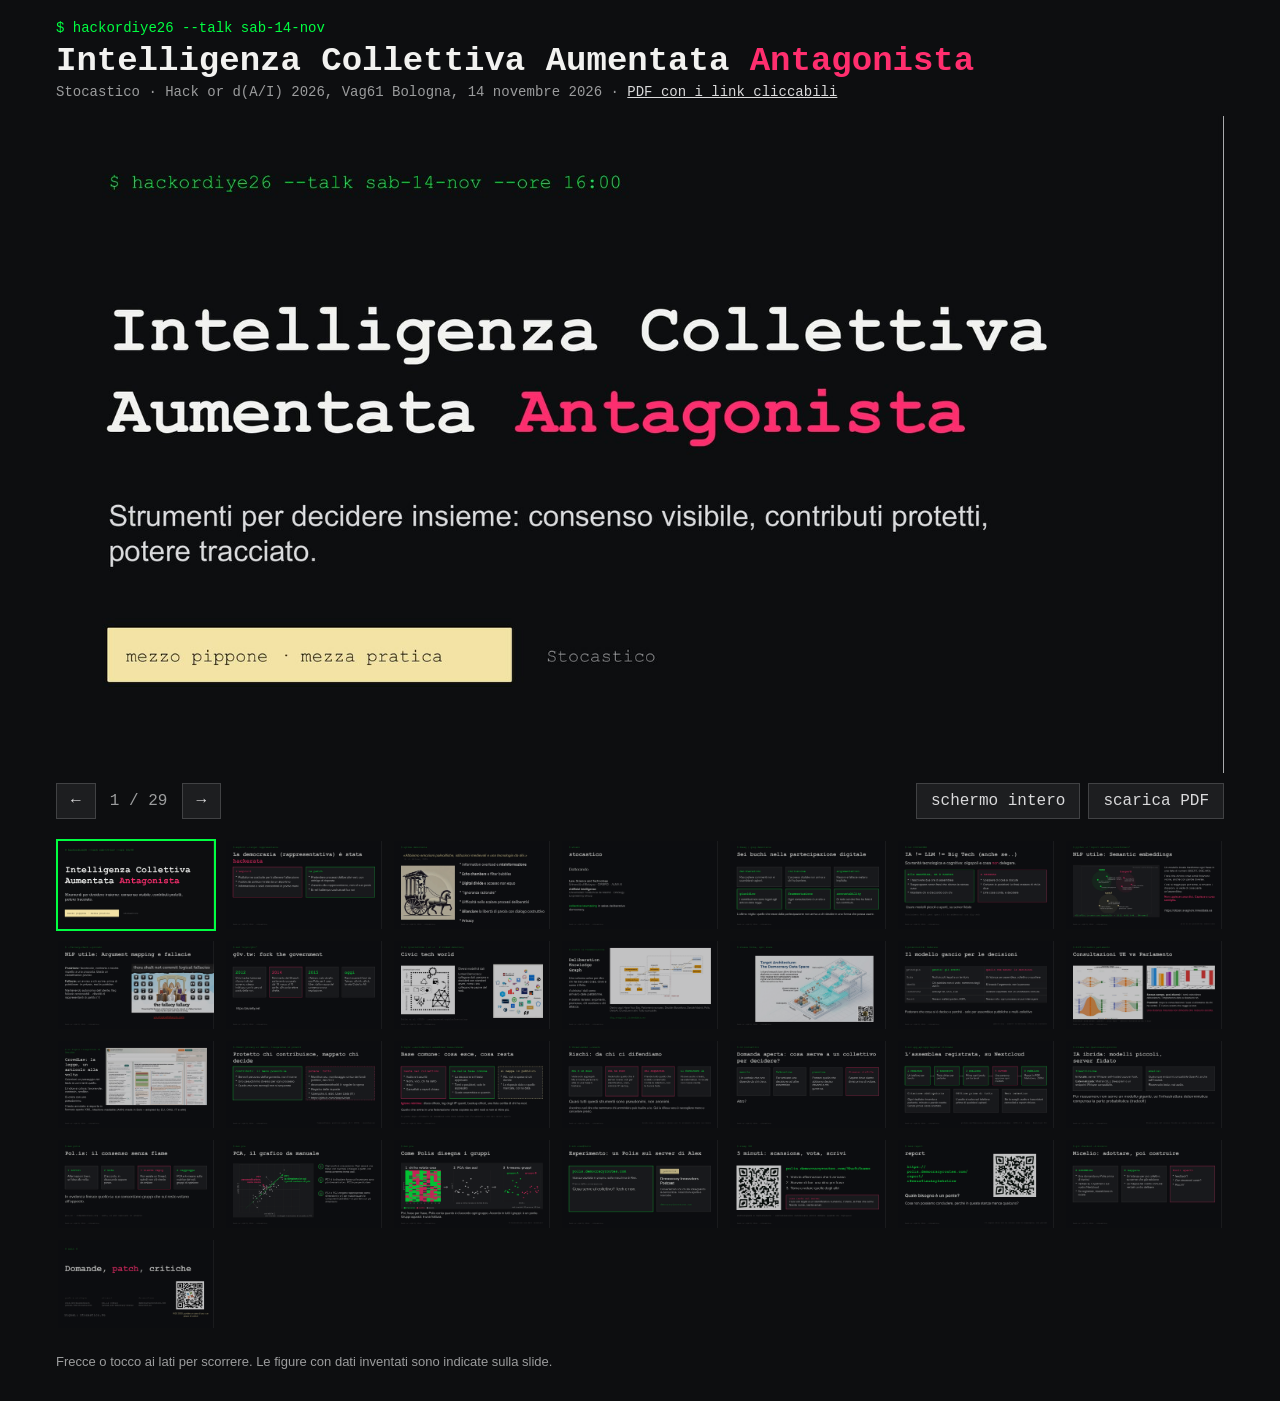
==== hod/index.html @ b24a34f9 "Add slides of the Hack or d(A/I) 2026 talk at /hod Co-Authored-By: Claude Opus 5.5 <noreply@anthropi" ====
<!doctype html>
<html lang="it">
<head>
<meta charset="utf-8">
<meta name="viewport" content="width=device-width, initial-scale=1">
<title>Intelligenza Collettiva Aumentata Antagonista</title>
<meta name="description" content="Slide del talk a Hack or d(A/I) 2026, Vag61 Bologna, 14 novembre 2026.">
<style>
:root{--bg:#0d0e10;--panel:#1d1e20;--fg:#dadadb;--mut:#9b9c9d;--g:#00ff41;--p:#ff2e6e}
*{box-sizing:border-box}
html,body{margin:0;background:var(--bg);color:var(--fg);font-family:Arial,Helvetica,sans-serif}
header{max-width:1200px;margin:0 auto;padding:20px 16px 8px}
header p{margin:0;font-family:"Courier New",monospace;color:var(--g);font-size:14px}
h1{font-family:"Courier New",monospace;font-size:clamp(20px,3.4vw,34px);margin:6px 0 4px;color:#f2f2f0}
h1 span{color:var(--p)}
.meta{color:var(--mut);font-size:14px;margin:0}
.meta a{color:var(--fg)}
main{max-width:1200px;margin:0 auto;padding:8px 16px 24px}
.stage{position:relative;background:var(--panel);aspect-ratio:16/9;width:100%;overflow:hidden}
.stage img{width:100%;height:100%;display:block;object-fit:contain}
.stage button{position:absolute;top:0;bottom:0;width:30%;background:transparent;border:0;cursor:pointer}
.stage .prev{left:0}.stage .next{right:0}
.bar{display:flex;align-items:center;gap:8px;margin-top:10px;font-family:"Courier New",monospace;flex-wrap:wrap}
.bar button,.bar a{background:var(--panel);color:var(--fg);border:1px solid #414244;padding:8px 14px;font:inherit;cursor:pointer;text-decoration:none}
.bar button:hover,.bar a:hover{border-color:var(--g);color:var(--g)}
#count{color:var(--mut);min-width:70px;text-align:center}
.bar .right{margin-left:auto;display:flex;gap:8px}
.thumbs{display:grid;grid-template-columns:repeat(auto-fill,minmax(150px,1fr));gap:8px;margin-top:20px}
.thumbs img{width:100%;display:block;cursor:pointer;border:2px solid transparent;opacity:.75}
.thumbs img.on{border-color:var(--g);opacity:1}
footer{max-width:1200px;margin:0 auto;padding:0 16px 32px;color:var(--mut);font-size:13px}
.stage:fullscreen{background:#000}
</style>
</head>
<body>
<header>
<p>$ hackordiye26 --talk sab-14-nov</p>
<h1>Intelligenza Collettiva Aumentata <span>Antagonista</span></h1>
<p class="meta">Stocastico · Hack or d(A/I) 2026, Vag61 Bologna, 14 novembre 2026 · <a href="intelligenza-collettiva-aumentata-antagonista.pdf">PDF con i link cliccabili</a></p>
</header>
<main>
<div class="stage" id="stage">
<img id="slide" src="slides/01.jpg" alt="">
<button class="prev" aria-label="Slide precedente"></button>
<button class="next" aria-label="Slide successiva"></button>
</div>
<div class="bar">
<button id="b-prev" aria-label="Slide precedente">&larr;</button>
<span id="count">1 / N</span>
<button id="b-next" aria-label="Slide successiva">&rarr;</button>
<div class="right">
<button id="b-full">schermo intero</button>
<a href="intelligenza-collettiva-aumentata-antagonista.pdf" download>scarica PDF</a>
</div>
</div>
<div class="thumbs" id="thumbs"></div>
</main>
<footer>Frecce o tocco ai lati per scorrere. Le figure con dati inventati sono indicate sulla slide.</footer>
<script>
const ALTS = ["Intelligenza Collettiva Aumentata Antagonista Strumenti per decidere insieme: consenso visibile, contributi protetti, potere tracciato. mezzo pippone · mezza pratica Stocastico", "La democrazia (rappresentativa) è stata hackerata l’exploit Piattaforme costruite per trattenere l’attenzione Pubblicità politica mirata da un algoritmo Informazione e soldi concentrati in poche mani la patch Pretendere processi deliberativi veri, con obbligo di risposta Accanto alla rappresentanza, non al suo posto E nel frattempo costruirceli tra noi", "Information overload e misinformazione Echo chambers e filter bubbles Digital divide e accesso non equo “Ignoranza razionale” Difficoltà nello scalare processi deliberativi Bilanciare la libertà di parola con dialogo costruttivo Privacy «Abbiamo emozioni paleolitiche, istituzioni medievali e una tecnologia da dèi.» E. O. Wilson, 2009", "stocastico Dottorando Law, Science and Technology Università di Bologna · CIRSFID – ALMA AI Artificial Intelligence Universidad Politécnica de Madrid · Ontology Engineering Group collective lawmaking in salsa deliberative democracy.", "Sei buchi nella partecipazione digitale deliberativo Raccogliere commenti non è scambiarsi ragioni. inclusione L’accesso digitale non arriva a chi ha barriere. argomentativo Ragioni e fallacie restano implicite. giuridico I contributi non sono legati agli articoli della legge. frammentazione Ogni consultazione è un silo a sé. accountability Di rado sai che fine ha fatto il tuo contributo. L’ultimo", "IA != LLM != Big Tech (anche se..) Sovranità tecnologica e cognitiva: oligopoli e cosa non delegare. alla macchina, se è nostra Trascrivere due ore di assemblea Raggruppare cento frasi che dicono la stessa cosa Mostrare chi è d’accordo con chi a nessuno Scegliere di cosa si discute Scrivere le posizioni: le frasi restano di chi le dice Dire cosa conta, e decidere Usare modelli piccoli e aperti, su", "NLP utile: Semantic embeddings Un modello locale trasforma ogni frase in una lista di numeri (SBERT, BGE-M3). Frasi che dicono cose simili finiscono vicine, anche con parole diverse. Così si raggruppa per tema, si trovano i doppioni, si vede di cosa parla un’assemblea. Non capisce cosa dici. Capisce a cosa somiglia. gira su un portatile, senza rete https://citizen.svagnoni.linkeddata.es", "NLP utile: Argument mapping e fallacie Posizione: favorevole, contraria o neutra rispetto a una proposta. Basta un classificatore piccolo. Fallacie: un avviso a chi scrive, prima di pubblicare. In privato, mai in pubblico Mantenendo autonomia dell’utente, flag fallacie contestabili – dibattiti di rappresentanti di partito (?) yourlogicalfallacyis.com", "g0v.tw: fork the government 2012 Civic hacker taiwanesi rifanno i siti del governo: stesso indirizzo, con lo zero al posto della «o». 2014 Movimento dei Girasoli: parlamento occupato dal 18 marzo al 10 aprile. g0v porta rete e dirette. 2015 vTaiwan, nato da g0v, usa Polis per il caso Uber: dalla mappa del consenso a una regolazione. oggi Rami e parenti fuori da Taiwan: g0v.hk, g0v.it, la rete Code", "Civic tech world Diversi modelli di dati Linked Democracy: collegare dati, persone e decisioni con standard aperti, come i link collegano le pagine del web. Poblet et al. (2019) · peoplepowered.org/platform-ratings", "Deliberation Knowledge Graph Uno schema unico per dire chi ha discusso cosa, dove e come è finita. A sinistra i dati come arrivano dalle piattaforme. A destra l’analisi: argomenti, premesse, chi sostiene e chi attacca. Dentro oggi: Have Your Say, Parlamento europeo, Decidim Barcellona, Decide Madrid, Polis, DelibAI, CrowdLaw e altri. Tutto scaricabile. dkg.svagnoni.linkeddata.es", "", "Il modello gancio per le decisioni Federare che cosa si è deciso e perché - solo per assemblee pubbliche e multi-collettivo gancio.org · «small is better», «focus on content»", "Consultazioni UE vs Parlamento Stesso campo, pesi diversi: i temi coincidono abbastanza, l’importanza data a ciascuno no. Pesticidi: dopo la consultazione l’aula si allontana da chi ha scritto. È l’unico scarto che regge ai test. Una distanza misurata non dimostra che nessuno ascolta. Sinistra: aula prima → pareri → aula dopo · Destra: distanza prima e dopo", "CrowdLaw: la legge, un articolo alla volta Selezioni un passaggio del testo e commenti quello. L’indice si colora: favorevole, contrario, conflitto. Si entra con uno pseudonimo. Il testo annotato si esporta in formato aperto XML , Machine readable (AKN) made in Bolo – adopted by EU, ONU, IT e altri)", "Protetto chi contribuisce, mappato chi decide contributi: il meno possibile Serve il percorso dell’argomento, non il nome Uno pseudonimo diverso per ogni processo Quello che non raccogli non si sequestra potere: tutto Monithon.eu: monitoraggio civico dei fondi pubblici, dal 2013 dovevannoinostrisoldi.it: seguire la spesa Registro delle risposte Openpolis.it, istat, Open Data (!!!) https://github.c", "Base comune: cosa esce, cosa resta resta nel collettivo Audio e trascritti Nomi, voci, chi ha detto cosa Cancellati a report chiuso va nella base comune La decisione e il testo approvato Temi e posizioni, solo in aggregato Quale assemblea e quando si mappa in pubblico Atti, voti e spese di chi decide Le risposte date e quelle mancate, con la data Igiene minima: disco cifrato, log degli IP spenti, ", "Rischi: da chi ci difendiamo chi è in sala Vede solo aggregati. Ma in trenta persone lo stile di una frase ti tradisce. chi ha root Vede tutto quello che il server riceve: voti per identificativo, orari, indirizzi IP nei log. chi sequestra Prende tutto quello che è stato conservato. Conta la retention, non la buona fede. il fornitore IA Riceve audio o testo, se esternalizzi. In locale non riceve n", "Domanda aperta: cosa serve a un collettivo per decidere? memoria Un verbale che non dipende da chi c’era. federazione Far arrivare una decisione ad altre assemblee. pressione Portare quello che abbiamo deciso davanti a chi governa. dissenso visibile Sapere dove siamo divisi prima di votare. Altro?", "L’assemblea registrata, su Nextcloud 1 registra Un telefono per tavolo 2 trascrive Testo diviso per parlante 3 analizza Prima ogni tavolo, poi tra tavoli 4 rivede Una persona approva ogni risultato 5 pubblica Report in PDF, Markdown, JSON Citazione obbligatoria Ogni risultato rimanda a parlante, minuto e parole esatte. Senza prova viene scartato. Offline prima di tutto L’audio si salva sul telefon", "IA ibrida: modelli piccoli, server fidato trascrizione In locale: server Whisper self-hosted oppure Vosk. Esternalizzata: Mistral (UE), Deepgram o un endpoint Whisper compatibile. analisi Qualunque endpoint compatibile OpenAI, anche self-hosted. Riceve solo testo, mai audio. Per riassumere non serve un modello gigante, se l’infrastruttura deterministica compensa la parte probabilistica (tradeoff) ", "Pol.is: il consenso senza flame 1 scrivi Affermazioni brevi, un’idea alla volta. 2 vota D’accordo, in disaccordo oppure passo. 3 niente reply Non esiste un thread, quindi non c’è niente da trollare. 4 raggruppa PCA e k-means sulla matrice dei voti: gruppi di opinione. In evidenza finisce quello su cui concordano gruppi che sul resto votano all’opposto. pol.is · compdemocracy.org · AGPL, si può osp", "PCA, il grafico da manuale 1 Ogni punto è una persona. Ogni asse è una frase: con due frasi il disegno è piatto, con trenta avremmo trenta assi. 2 PC1 è la direzione lungo cui le persone sono più diverse tra loro. PC2 è perpendicolare 3 PC1 e PC2 vengono rappresentate come dimensioni x e y per massimizzare le componenti (astratte) – si può fare con più dimensioni", "Come Polis disegna i gruppi Poi, frase per frase, Polis conta quanto è d’accordo ogni gruppo. Accordo in tutti i gruppi: è un ponte. Gruppi opposti: è una frattura. Illustrazione con dati inventati", "Esperimento: un Polis sul server di Alex polis.democracyroutes.com Istanza ospitata in proprio, sulla macchina di Alex. Il tema della conversazione: Cosa serve al collettivo? Tech e non. pubblicità Democracy Innovators Podcast Conversazioni con chi sta ridisegnando la democrazia. Trascrizioni aperte e ricercabili. democracyinnovators.com", "5 minuti: scansiona, vota, scrivi [QR] da inserire polis.democracyroutes.com/5hafu3uxmz Vota le affermazioni che ti arrivano Scrivine di tue: una idea per frase Torna a votare quelle degli altri cosa resta sul server I tuoi voti legati a un identificativo numerico, l’orario, le frasi che scrivi. Niente nome, niente email. Partecipare è facoltativo · conversazione cancellata entro domani quando mi ", "report Quale bisogno è un ponte? Cosa non possiamo concludere, perché in questa stanza manca qualcuno? Il report dice chi ha votato cosa in aggregato, non perché https://polis.democracyroutes.com/report/r8ewza4txuknykwkwtfnw", "Micelio: adottare, poi costruire X assemblea Una domanda su Polis prima di riunirsi Verbali su CryptPad o sul vostro Nextcloud Se registrate, trascrizione in locale X mappare Un’istanza per più collettivi, su server che già esistono La mappa del vostro comune: verbali contro delibere Punti aperti feedback? Che strumenti usate? Rischi?", "Domande, patch, critiche grafo e ontologia w3id.org/deliberation github.com/Stocastico96 attrezzi pol.is (orbis) github.com/Democracy-Routes da ascoltare democracyinnovators.com monithon.eu W3C DDS: portate un caso d’uso o un pezzo di codice Signal: Stocastico.96"];
const N = ALTS.length;
const pad = i => String(i).padStart(2, "0");
const img = document.getElementById("slide"), count = document.getElementById("count"), thumbs = document.getElementById("thumbs");
let cur = 1;
function show(i){
  cur = Math.min(N, Math.max(1, i));
  img.src = "slides/" + pad(cur) + ".jpg";
  img.alt = "Slide " + cur + ": " + ALTS[cur-1];
  count.textContent = cur + " / " + N;
  thumbs.querySelectorAll("img").forEach((t, k) => t.classList.toggle("on", k + 1 === cur));
  if (history.replaceState) history.replaceState(null, "", "#" + cur);
  if (cur < N) { const pre = new Image(); pre.src = "slides/" + pad(cur + 1) + ".jpg"; }
}
for (let i = 1; i <= N; i++){
  const t = document.createElement("img");
  t.src = "slides/" + pad(i) + ".jpg"; t.loading = "lazy"; t.alt = "Miniatura slide " + i;
  t.addEventListener("click", () => { show(i); window.scrollTo({top: 0, behavior: "smooth"}); });
  thumbs.appendChild(t);
}
document.querySelector(".stage .prev").onclick = document.getElementById("b-prev").onclick = () => show(cur - 1);
document.querySelector(".stage .next").onclick = document.getElementById("b-next").onclick = () => show(cur + 1);
document.getElementById("b-full").onclick = () => { const s = document.getElementById("stage"); if (s.requestFullscreen) s.requestFullscreen(); };
document.addEventListener("keydown", e => {
  if (["ArrowRight","PageDown"," "].includes(e.key)) { e.preventDefault(); show(cur + 1); }
  if (["ArrowLeft","PageUp"].includes(e.key)) { e.preventDefault(); show(cur - 1); }
  if (e.key === "Home") show(1);
  if (e.key === "End") show(N);
});
let x0 = null;
img.parentElement.addEventListener("touchstart", e => { x0 = e.touches[0].clientX; }, {passive: true});
img.parentElement.addEventListener("touchend", e => { if (x0 === null) return; const dx = e.changedTouches[0].clientX - x0; if (Math.abs(dx) > 40) show(cur + (dx < 0 ? 1 : -1)); x0 = null; });
show(parseInt(location.hash.slice(1)) || 1);
</script>
</body>
</html>
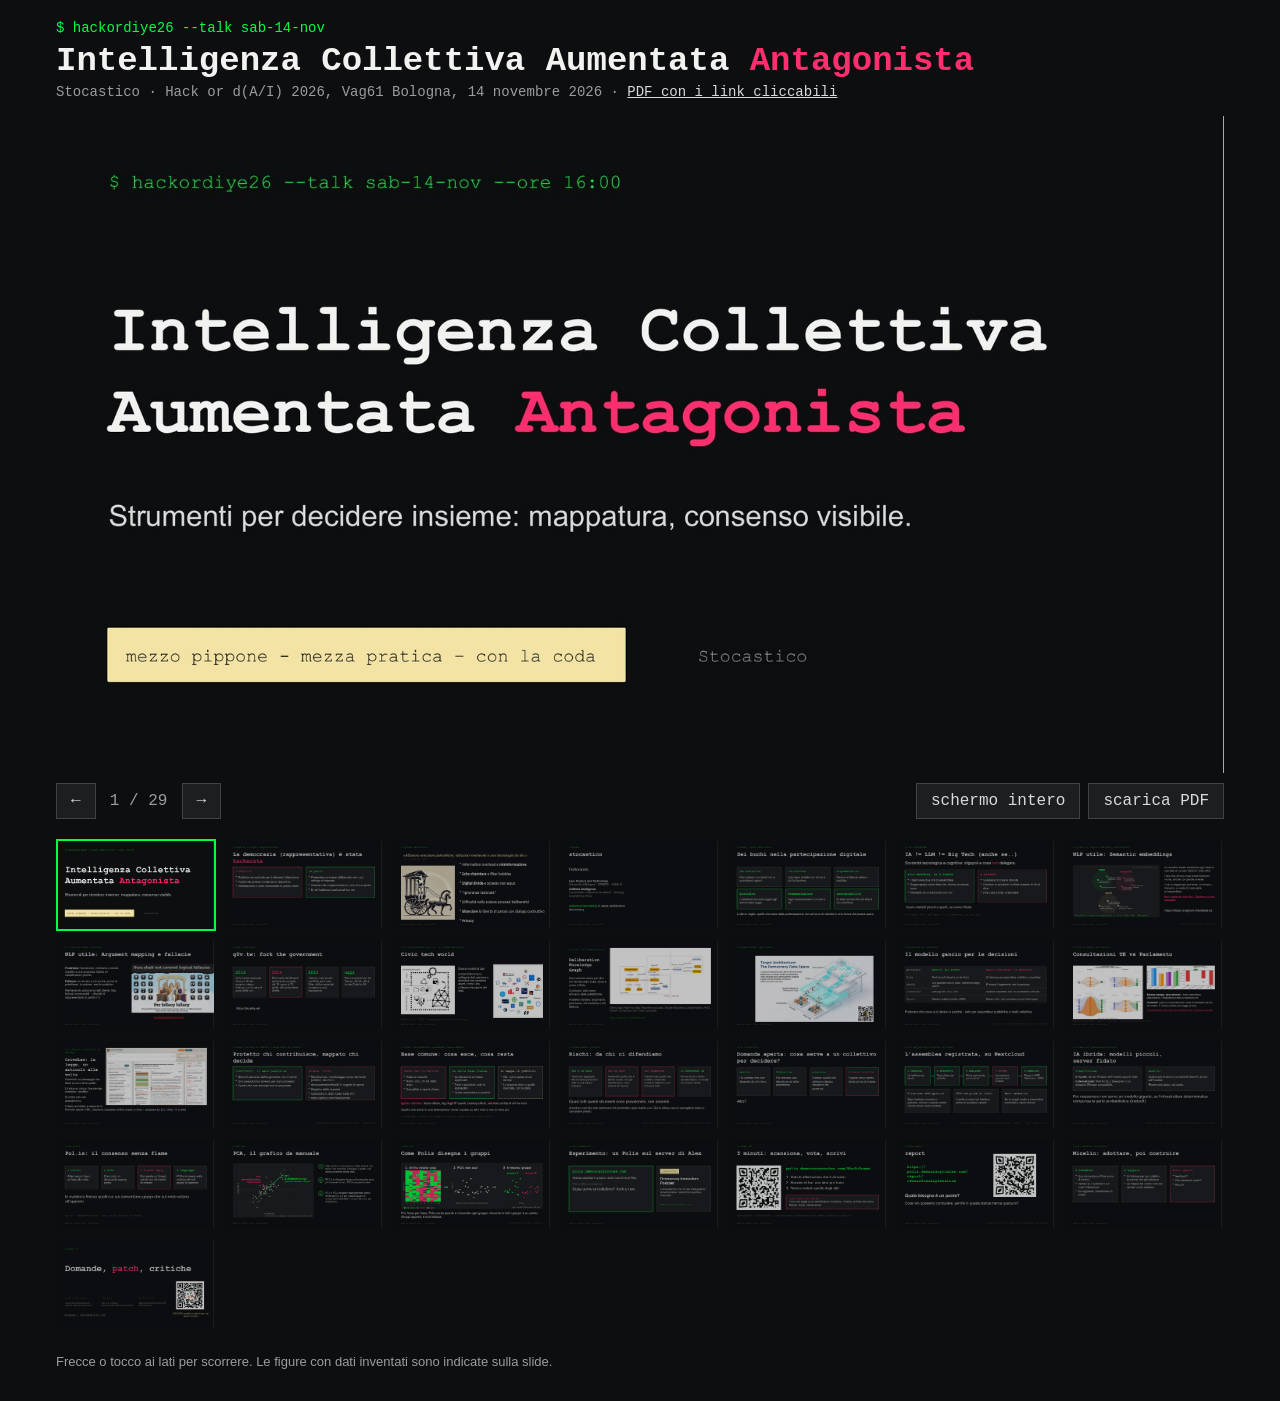
==== commit ff03e9d7: "Update hod slides to the latest deck Co-Authored-By: Claude Opus 5.5 <noreply@anthropic.com>" ====
--- a/hod/index.html
+++ b/hod/index.html
@@ -57,7 +57,7 @@
 </main>
 <footer>Frecce o tocco ai lati per scorrere. Le figure con dati inventati sono indicate sulla slide.</footer>
 <script>
-const ALTS = ["Intelligenza Collettiva Aumentata Antagonista Strumenti per decidere insieme: consenso visibile, contributi protetti, potere tracciato. mezzo pippone · mezza pratica Stocastico", "La democrazia (rappresentativa) è stata hackerata l’exploit Piattaforme costruite per trattenere l’attenzione Pubblicità politica mirata da un algoritmo Informazione e soldi concentrati in poche mani la patch Pretendere processi deliberativi veri, con obbligo di risposta Accanto alla rappresentanza, non al suo posto E nel frattempo costruirceli tra noi", "Information overload e misinformazione Echo chambers e filter bubbles Digital divide e accesso non equo “Ignoranza razionale” Difficoltà nello scalare processi deliberativi Bilanciare la libertà di parola con dialogo costruttivo Privacy «Abbiamo emozioni paleolitiche, istituzioni medievali e una tecnologia da dèi.» E. O. Wilson, 2009", "stocastico Dottorando Law, Science and Technology Università di Bologna · CIRSFID – ALMA AI Artificial Intelligence Universidad Politécnica de Madrid · Ontology Engineering Group collective lawmaking in salsa deliberative democracy.", "Sei buchi nella partecipazione digitale deliberativo Raccogliere commenti non è scambiarsi ragioni. inclusione L’accesso digitale non arriva a chi ha barriere. argomentativo Ragioni e fallacie restano implicite. giuridico I contributi non sono legati agli articoli della legge. frammentazione Ogni consultazione è un silo a sé. accountability Di rado sai che fine ha fatto il tuo contributo. L’ultimo", "IA != LLM != Big Tech (anche se..) Sovranità tecnologica e cognitiva: oligopoli e cosa non delegare. alla macchina, se è nostra Trascrivere due ore di assemblea Raggruppare cento frasi che dicono la stessa cosa Mostrare chi è d’accordo con chi a nessuno Scegliere di cosa si discute Scrivere le posizioni: le frasi restano di chi le dice Dire cosa conta, e decidere Usare modelli piccoli e aperti, su", "NLP utile: Semantic embeddings Un modello locale trasforma ogni frase in una lista di numeri (SBERT, BGE-M3). Frasi che dicono cose simili finiscono vicine, anche con parole diverse. Così si raggruppa per tema, si trovano i doppioni, si vede di cosa parla un’assemblea. Non capisce cosa dici. Capisce a cosa somiglia. gira su un portatile, senza rete https://citizen.svagnoni.linkeddata.es", "NLP utile: Argument mapping e fallacie Posizione: favorevole, contraria o neutra rispetto a una proposta. Basta un classificatore piccolo. Fallacie: un avviso a chi scrive, prima di pubblicare. In privato, mai in pubblico Mantenendo autonomia dell’utente, flag fallacie contestabili – dibattiti di rappresentanti di partito (?) yourlogicalfallacyis.com", "g0v.tw: fork the government 2012 Civic hacker taiwanesi rifanno i siti del governo: stesso indirizzo, con lo zero al posto della «o». 2014 Movimento dei Girasoli: parlamento occupato dal 18 marzo al 10 aprile. g0v porta rete e dirette. 2015 vTaiwan, nato da g0v, usa Polis per il caso Uber: dalla mappa del consenso a una regolazione. oggi Rami e parenti fuori da Taiwan: g0v.hk, g0v.it, la rete Code", "Civic tech world Diversi modelli di dati Linked Democracy: collegare dati, persone e decisioni con standard aperti, come i link collegano le pagine del web. Poblet et al. (2019) · peoplepowered.org/platform-ratings", "Deliberation Knowledge Graph Uno schema unico per dire chi ha discusso cosa, dove e come è finita. A sinistra i dati come arrivano dalle piattaforme. A destra l’analisi: argomenti, premesse, chi sostiene e chi attacca. Dentro oggi: Have Your Say, Parlamento europeo, Decidim Barcellona, Decide Madrid, Polis, DelibAI, CrowdLaw e altri. Tutto scaricabile. dkg.svagnoni.linkeddata.es", "", "Il modello gancio per le decisioni Federare che cosa si è deciso e perché - solo per assemblee pubbliche e multi-collettivo gancio.org · «small is better», «focus on content»", "Consultazioni UE vs Parlamento Stesso campo, pesi diversi: i temi coincidono abbastanza, l’importanza data a ciascuno no. Pesticidi: dopo la consultazione l’aula si allontana da chi ha scritto. È l’unico scarto che regge ai test. Una distanza misurata non dimostra che nessuno ascolta. Sinistra: aula prima → pareri → aula dopo · Destra: distanza prima e dopo", "CrowdLaw: la legge, un articolo alla volta Selezioni un passaggio del testo e commenti quello. L’indice si colora: favorevole, contrario, conflitto. Si entra con uno pseudonimo. Il testo annotato si esporta in formato aperto XML , Machine readable (AKN) made in Bolo – adopted by EU, ONU, IT e altri)", "Protetto chi contribuisce, mappato chi decide contributi: il meno possibile Serve il percorso dell’argomento, non il nome Uno pseudonimo diverso per ogni processo Quello che non raccogli non si sequestra potere: tutto Monithon.eu: monitoraggio civico dei fondi pubblici, dal 2013 dovevannoinostrisoldi.it: seguire la spesa Registro delle risposte Openpolis.it, istat, Open Data (!!!) https://github.c", "Base comune: cosa esce, cosa resta resta nel collettivo Audio e trascritti Nomi, voci, chi ha detto cosa Cancellati a report chiuso va nella base comune La decisione e il testo approvato Temi e posizioni, solo in aggregato Quale assemblea e quando si mappa in pubblico Atti, voti e spese di chi decide Le risposte date e quelle mancate, con la data Igiene minima: disco cifrato, log degli IP spenti, ", "Rischi: da chi ci difendiamo chi è in sala Vede solo aggregati. Ma in trenta persone lo stile di una frase ti tradisce. chi ha root Vede tutto quello che il server riceve: voti per identificativo, orari, indirizzi IP nei log. chi sequestra Prende tutto quello che è stato conservato. Conta la retention, non la buona fede. il fornitore IA Riceve audio o testo, se esternalizzi. In locale non riceve n", "Domanda aperta: cosa serve a un collettivo per decidere? memoria Un verbale che non dipende da chi c’era. federazione Far arrivare una decisione ad altre assemblee. pressione Portare quello che abbiamo deciso davanti a chi governa. dissenso visibile Sapere dove siamo divisi prima di votare. Altro?", "L’assemblea registrata, su Nextcloud 1 registra Un telefono per tavolo 2 trascrive Testo diviso per parlante 3 analizza Prima ogni tavolo, poi tra tavoli 4 rivede Una persona approva ogni risultato 5 pubblica Report in PDF, Markdown, JSON Citazione obbligatoria Ogni risultato rimanda a parlante, minuto e parole esatte. Senza prova viene scartato. Offline prima di tutto L’audio si salva sul telefon", "IA ibrida: modelli piccoli, server fidato trascrizione In locale: server Whisper self-hosted oppure Vosk. Esternalizzata: Mistral (UE), Deepgram o un endpoint Whisper compatibile. analisi Qualunque endpoint compatibile OpenAI, anche self-hosted. Riceve solo testo, mai audio. Per riassumere non serve un modello gigante, se l’infrastruttura deterministica compensa la parte probabilistica (tradeoff) ", "Pol.is: il consenso senza flame 1 scrivi Affermazioni brevi, un’idea alla volta. 2 vota D’accordo, in disaccordo oppure passo. 3 niente reply Non esiste un thread, quindi non c’è niente da trollare. 4 raggruppa PCA e k-means sulla matrice dei voti: gruppi di opinione. In evidenza finisce quello su cui concordano gruppi che sul resto votano all’opposto. pol.is · compdemocracy.org · AGPL, si può osp", "PCA, il grafico da manuale 1 Ogni punto è una persona. Ogni asse è una frase: con due frasi il disegno è piatto, con trenta avremmo trenta assi. 2 PC1 è la direzione lungo cui le persone sono più diverse tra loro. PC2 è perpendicolare 3 PC1 e PC2 vengono rappresentate come dimensioni x e y per massimizzare le componenti (astratte) – si può fare con più dimensioni", "Come Polis disegna i gruppi Poi, frase per frase, Polis conta quanto è d’accordo ogni gruppo. Accordo in tutti i gruppi: è un ponte. Gruppi opposti: è una frattura. Illustrazione con dati inventati", "Esperimento: un Polis sul server di Alex polis.democracyroutes.com Istanza ospitata in proprio, sulla macchina di Alex. Il tema della conversazione: Cosa serve al collettivo? Tech e non. pubblicità Democracy Innovators Podcast Conversazioni con chi sta ridisegnando la democrazia. Trascrizioni aperte e ricercabili. democracyinnovators.com", "5 minuti: scansiona, vota, scrivi [QR] da inserire polis.democracyroutes.com/5hafu3uxmz Vota le affermazioni che ti arrivano Scrivine di tue: una idea per frase Torna a votare quelle degli altri cosa resta sul server I tuoi voti legati a un identificativo numerico, l’orario, le frasi che scrivi. Niente nome, niente email. Partecipare è facoltativo · conversazione cancellata entro domani quando mi ", "report Quale bisogno è un ponte? Cosa non possiamo concludere, perché in questa stanza manca qualcuno? Il report dice chi ha votato cosa in aggregato, non perché https://polis.democracyroutes.com/report/r8ewza4txuknykwkwtfnw", "Micelio: adottare, poi costruire X assemblea Una domanda su Polis prima di riunirsi Verbali su CryptPad o sul vostro Nextcloud Se registrate, trascrizione in locale X mappare Un’istanza per più collettivi, su server che già esistono La mappa del vostro comune: verbali contro delibere Punti aperti feedback? Che strumenti usate? Rischi?", "Domande, patch, critiche grafo e ontologia w3id.org/deliberation github.com/Stocastico96 attrezzi pol.is (orbis) github.com/Democracy-Routes da ascoltare democracyinnovators.com monithon.eu W3C DDS: portate un caso d’uso o un pezzo di codice Signal: Stocastico.96"];
+const ALTS = ["Intelligenza Collettiva Aumentata Antagonista Strumenti per decidere insieme: mappatura, consenso visibile. mezzo pippone - mezza pratica – con la coda Stocastico", "La democrazia (rappresentativa) è stata hackerata l’exploit Piattaforme costruite per trattenere l’attenzione Pubblicità politica mirata da un algoritmo Informazione e soldi concentrati in poche mani la patch Pretendere processi deliberativi veri, con obbligo di risposta Accanto alla rappresentanza, non al suo posto E nel frattempo costruirceli tra noi", "Information overload e misinformazione Echo chambers e filter bubbles Digital divide e accesso non equo “Ignoranza razionale” Difficoltà nello scalare processi deliberativi Bilanciare la libertà di parola con dialogo costruttivo Privacy «Abbiamo emozioni paleolitiche, istituzioni medievali e una tecnologia da dèi.» E. O. Wilson, 2009", "stocastico Dottorando Law, Science and Technology Università di Bologna · CIRSFID – ALMA AI Artificial Intelligence Universidad Politécnica de Madrid · Ontology Engineering Group collective lawmaking in salsa deliberative democracy.", "Sei buchi nella partecipazione digitale deliberativo Raccogliere commenti non è scambiarsi ragioni. inclusione L’accesso digitale non arriva a chi ha barriere. argomentativo Ragioni e fallacie restano implicite. giuridico I contributi non sono legati agli articoli della legge. frammentazione Ogni consultazione è un silo a sé. accountability Di rado sai che fine ha fatto il tuo contributo. L’ultimo", "IA != LLM != Big Tech (anche se..) Sovranità tecnologica e cognitiva: oligopoli e cosa non delegare. alla macchina, se è nostra Trascrivere due ore di assemblea Raggruppare cento frasi che dicono la stessa cosa Mostrare chi è d’accordo con chi a nessuno Scegliere di cosa si discute Scrivere le posizioni: le frasi restano di chi le dice Dire cosa conta, e decidere Usare modelli piccoli e aperti, su", "NLP utile: Semantic embeddings Un modello locale trasforma ogni frase in una lista di numeri (SBERT, BGE-M3). Frasi che dicono cose simili finiscono vicine, anche con parole diverse. Così si raggruppa per tema, si trovano i doppioni, si vede di cosa parla un’assemblea. Non capisce cosa dici. Capisce a cosa somiglia. gira su un portatile, senza rete https://citizen.svagnoni.linkeddata.es", "NLP utile: Argument mapping e fallacie Posizione: favorevole, contraria o neutra rispetto a una proposta. Basta un classificatore piccolo. Fallacie: un avviso a chi scrive, prima di pubblicare. In privato, mai in pubblico Mantenendo autonomia dell’utente, flag fallacie contestabili – dibattiti di rappresentanti di partito (?) yourlogicalfallacyis.com", "g0v.tw: fork the government 2012 Civic hacker taiwanesi rifanno i siti del governo: stesso indirizzo, con lo zero al posto della «o». 2014 Movimento dei Girasoli: parlamento occupato dal 18 marzo al 10 aprile. g0v porta rete e dirette. 2015 vTaiwan, nato da g0v, usa Polis per il caso Uber: dalla mappa del consenso a una regolazione. oggi Rami e parenti fuori da Taiwan: g0v.hk, g0v.it, la rete Code", "Civic tech world Diversi modelli di dati Linked Democracy: collegare dati, persone e decisioni con standard aperti, come i link collegano le pagine del web. Poblet et al. (2019) · peoplepowered.org/platform-ratings", "Deliberation Knowledge Graph Uno schema unico per dire chi ha discusso cosa, dove e come è finita. A sinistra i dati come arrivano dalle piattaforme. A destra l’analisi: argomenti, premesse, chi sostiene e chi attacca. Dentro oggi: Have Your Say, Parlamento europeo, Decidim Barcellona, Decide Madrid, Polis, DelibAI, CrowdLaw e altri. Tutto scaricabile. dkg.svagnoni.linkeddata.es", "", "Il modello gancio per le decisioni Federare che cosa si è deciso e perché - solo per assemblee pubbliche e multi-collettivo gancio.org · «small is better», «focus on content»", "Consultazioni UE vs Parlamento Stesso campo, pesi diversi: i temi coincidono abbastanza, l’importanza data a ciascuno no. Pesticidi: dopo la consultazione l’aula si allontana da chi ha scritto. È l’unico scarto che regge ai test. Una distanza misurata non dimostra che nessuno ascolta. Sinistra: aula prima → pareri → aula dopo · Destra: distanza prima e dopo", "CrowdLaw: la legge, un articolo alla volta Selezioni un passaggio del testo e commenti quello. L’indice si colora: favorevole, contrario, conflitto. Si entra con uno pseudonimo. Il testo annotato si esporta in formato aperto XML , Machine readable (AKN) made in Bolo – adopted by EU, ONU, IT e altri)", "Protetto chi contribuisce, mappato chi decide contributi: il meno possibile Serve il percorso dell’argomento, non il nome Uno pseudonimo diverso per ogni processo Quello che non raccogli non si sequestra potere: tutto Monithon.eu: monitoraggio civico dei fondi pubblici, dal 2013 dovevannoinostrisoldi.it: seguire la spesa Registro delle risposte Openpolis.it, istat, Open Data (!!!) https://github.c", "Base comune: cosa esce, cosa resta resta nel collettivo Audio e trascritti Nomi, voci, chi ha detto cosa Cancellati a report chiuso va nella base comune La decisione e il testo approvato Temi e posizioni, solo in aggregato Quale assemblea e quando si mappa in pubblico Atti, voti e spese di chi decide Le risposte date e quelle mancate, con la data Igiene minima: disco cifrato, log degli IP spenti, ", "Rischi: da chi ci difendiamo chi è in sala Vede solo aggregati. Ma in trenta persone lo stile di una frase ti tradisce. chi ha root Vede tutto quello che il server riceve: voti per identificativo, orari, indirizzi IP nei log. chi sequestra Prende tutto quello che è stato conservato. Conta la retention, non la buona fede. il fornitore IA Riceve audio o testo, se esternalizzi. In locale non riceve n", "Domanda aperta: cosa serve a un collettivo per decidere? memoria Un verbale che non dipende da chi c’era. federazione Far arrivare una decisione ad altre assemblee. pressione Portare quello che abbiamo deciso davanti a chi governa. dissenso visibile Sapere dove siamo divisi prima di votare. Altro?", "L’assemblea registrata, su Nextcloud 1 registra Un telefono per tavolo 2 trascrive Testo diviso per parlante 3 analizza Prima ogni tavolo, poi tra tavoli 4 rivede Una persona approva ogni risultato 5 pubblica Report in PDF, Markdown, JSON Citazione obbligatoria Ogni risultato rimanda a parlante, minuto e parole esatte. Senza prova viene scartato. Offline prima di tutto L’audio si salva sul telefon", "IA ibrida: modelli piccoli, server fidato trascrizione In locale: server Whisper self-hosted oppure Vosk. Esternalizzata: Mistral (UE), Deepgram o un endpoint Whisper compatibile. analisi Qualunque endpoint compatibile OpenAI, anche self-hosted. Riceve solo testo, mai audio. Per riassumere non serve un modello gigante, se l’infrastruttura deterministica compensa la parte probabilistica (tradeoff) ", "Pol.is: il consenso senza flame 1 scrivi Affermazioni brevi, un’idea alla volta. 2 vota D’accordo, in disaccordo oppure passo. 3 niente reply Non esiste un thread, quindi non c’è niente da trollare. 4 raggruppa PCA e k-means sulla matrice dei voti: gruppi di opinione. In evidenza finisce quello su cui concordano gruppi che sul resto votano all’opposto. pol.is · compdemocracy.org · AGPL, si può osp", "PCA, il grafico da manuale 1 Ogni punto è una persona. Ogni asse è una frase: con due frasi il disegno è piatto, con trenta avremmo trenta assi. 2 PC1 è la direzione lungo cui le persone sono più diverse tra loro. PC2 è perpendicolare 3 PC1 e PC2 vengono rappresentate come dimensioni x e y per massimizzare le componenti (astratte) – si può fare con più dimensioni", "Come Polis disegna i gruppi Poi, frase per frase, Polis conta quanto è d’accordo ogni gruppo. Accordo in tutti i gruppi: è un ponte. Gruppi opposti: è una frattura. Illustrazione con dati inventati", "Esperimento: un Polis sul server di Alex polis.democracyroutes.com Istanza ospitata in proprio, sulla macchina di Alex. Il tema della conversazione: Cosa serve al collettivo? Tech e non. pubblicità Democracy Innovators Podcast Conversazioni con chi sta ridisegnando la democrazia. Trascrizioni aperte e ricercabili. democracyinnovators.com", "5 minuti: scansiona, vota, scrivi [QR] da inserire polis.democracyroutes.com/5hafu3uxmz Vota le affermazioni che ti arrivano Scrivine di tue: una idea per frase Torna a votare quelle degli altri cosa resta sul server I tuoi voti legati a un identificativo numerico, l’orario, le frasi che scrivi. Niente nome, niente email. Partecipare è facoltativo · conversazione cancellata entro domani quando mi ", "report Quale bisogno è un ponte? Cosa non possiamo concludere, perché in questa stanza manca qualcuno? Il report dice chi ha votato cosa in aggregato, non perché https://polis.democracyroutes.com/report/r8ewza4txuknykwkwtfnw", "Micelio: adottare, poi costruire X assemblea Una domanda su Polis prima di riunirsi Verbali su CryptPad o sul vostro Nextcloud Se registrate, trascrizione in locale X mappare Un’istanza per più collettivi, su server che già esistono La mappa del vostro comune: verbali contro delibere Punti aperti feedback? Che strumenti usate? Rischi?", "Domande, patch, critiche grafo e ontologia w3id.org/deliberation github.com/Stocastico96 attrezzi pol.is (orbis) github.com/Democracy-Routes da ascoltare democracyinnovators.com monithon.eu W3C DDS: portate un caso d’uso o un pezzo di codice Signal: Stocastico.96"];
 const N = ALTS.length;
 const pad = i => String(i).padStart(2, "0");
 const img = document.getElementById("slide"), count = document.getElementById("count"), thumbs = document.getElementById("thumbs");
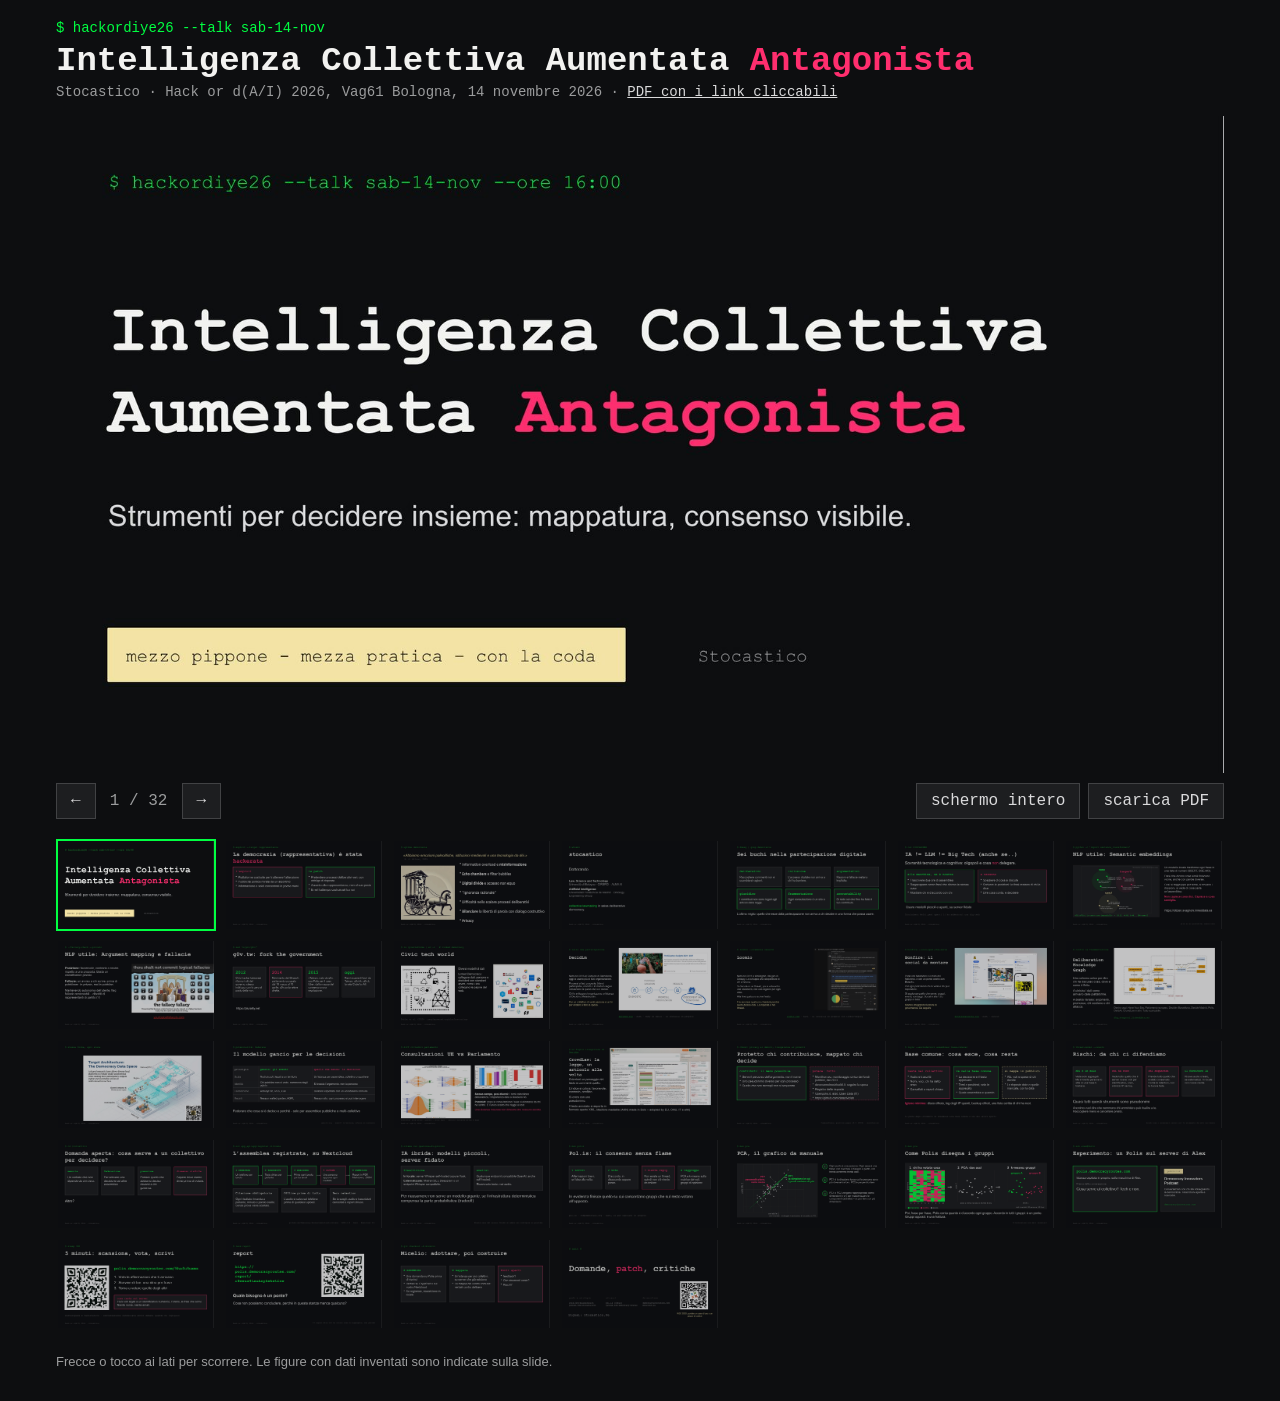
==== commit 847ae377: "Update hod slides: Decidim, Loomio, Bonfire Co-Authored-By: Claude Opus 5.5 <noreply@anthropic.com>" ====
--- a/hod/index.html
+++ b/hod/index.html
@@ -57,7 +57,7 @@
 </main>
 <footer>Frecce o tocco ai lati per scorrere. Le figure con dati inventati sono indicate sulla slide.</footer>
 <script>
-const ALTS = ["Intelligenza Collettiva Aumentata Antagonista Strumenti per decidere insieme: mappatura, consenso visibile. mezzo pippone - mezza pratica – con la coda Stocastico", "La democrazia (rappresentativa) è stata hackerata l’exploit Piattaforme costruite per trattenere l’attenzione Pubblicità politica mirata da un algoritmo Informazione e soldi concentrati in poche mani la patch Pretendere processi deliberativi veri, con obbligo di risposta Accanto alla rappresentanza, non al suo posto E nel frattempo costruirceli tra noi", "Information overload e misinformazione Echo chambers e filter bubbles Digital divide e accesso non equo “Ignoranza razionale” Difficoltà nello scalare processi deliberativi Bilanciare la libertà di parola con dialogo costruttivo Privacy «Abbiamo emozioni paleolitiche, istituzioni medievali e una tecnologia da dèi.» E. O. Wilson, 2009", "stocastico Dottorando Law, Science and Technology Università di Bologna · CIRSFID – ALMA AI Artificial Intelligence Universidad Politécnica de Madrid · Ontology Engineering Group collective lawmaking in salsa deliberative democracy.", "Sei buchi nella partecipazione digitale deliberativo Raccogliere commenti non è scambiarsi ragioni. inclusione L’accesso digitale non arriva a chi ha barriere. argomentativo Ragioni e fallacie restano implicite. giuridico I contributi non sono legati agli articoli della legge. frammentazione Ogni consultazione è un silo a sé. accountability Di rado sai che fine ha fatto il tuo contributo. L’ultimo", "IA != LLM != Big Tech (anche se..) Sovranità tecnologica e cognitiva: oligopoli e cosa non delegare. alla macchina, se è nostra Trascrivere due ore di assemblea Raggruppare cento frasi che dicono la stessa cosa Mostrare chi è d’accordo con chi a nessuno Scegliere di cosa si discute Scrivere le posizioni: le frasi restano di chi le dice Dire cosa conta, e decidere Usare modelli piccoli e aperti, su", "NLP utile: Semantic embeddings Un modello locale trasforma ogni frase in una lista di numeri (SBERT, BGE-M3). Frasi che dicono cose simili finiscono vicine, anche con parole diverse. Così si raggruppa per tema, si trovano i doppioni, si vede di cosa parla un’assemblea. Non capisce cosa dici. Capisce a cosa somiglia. gira su un portatile, senza rete https://citizen.svagnoni.linkeddata.es", "NLP utile: Argument mapping e fallacie Posizione: favorevole, contraria o neutra rispetto a una proposta. Basta un classificatore piccolo. Fallacie: un avviso a chi scrive, prima di pubblicare. In privato, mai in pubblico Mantenendo autonomia dell’utente, flag fallacie contestabili – dibattiti di rappresentanti di partito (?) yourlogicalfallacyis.com", "g0v.tw: fork the government 2012 Civic hacker taiwanesi rifanno i siti del governo: stesso indirizzo, con lo zero al posto della «o». 2014 Movimento dei Girasoli: parlamento occupato dal 18 marzo al 10 aprile. g0v porta rete e dirette. 2015 vTaiwan, nato da g0v, usa Polis per il caso Uber: dalla mappa del consenso a una regolazione. oggi Rami e parenti fuori da Taiwan: g0v.hk, g0v.it, la rete Code", "Civic tech world Diversi modelli di dati Linked Democracy: collegare dati, persone e decisioni con standard aperti, come i link collegano le pagine del web. Poblet et al. (2019) · peoplepowered.org/platform-ratings", "Deliberation Knowledge Graph Uno schema unico per dire chi ha discusso cosa, dove e come è finita. A sinistra i dati come arrivano dalle piattaforme. A destra l’analisi: argomenti, premesse, chi sostiene e chi attacca. Dentro oggi: Have Your Say, Parlamento europeo, Decidim Barcellona, Decide Madrid, Polis, DelibAI, CrowdLaw e altri. Tutto scaricabile. dkg.svagnoni.linkeddata.es", "", "Il modello gancio per le decisioni Federare che cosa si è deciso e perché - solo per assemblee pubbliche e multi-collettivo gancio.org · «small is better», «focus on content»", "Consultazioni UE vs Parlamento Stesso campo, pesi diversi: i temi coincidono abbastanza, l’importanza data a ciascuno no. Pesticidi: dopo la consultazione l’aula si allontana da chi ha scritto. È l’unico scarto che regge ai test. Una distanza misurata non dimostra che nessuno ascolta. Sinistra: aula prima → pareri → aula dopo · Destra: distanza prima e dopo", "CrowdLaw: la legge, un articolo alla volta Selezioni un passaggio del testo e commenti quello. L’indice si colora: favorevole, contrario, conflitto. Si entra con uno pseudonimo. Il testo annotato si esporta in formato aperto XML , Machine readable (AKN) made in Bolo – adopted by EU, ONU, IT e altri)", "Protetto chi contribuisce, mappato chi decide contributi: il meno possibile Serve il percorso dell’argomento, non il nome Uno pseudonimo diverso per ogni processo Quello che non raccogli non si sequestra potere: tutto Monithon.eu: monitoraggio civico dei fondi pubblici, dal 2013 dovevannoinostrisoldi.it: seguire la spesa Registro delle risposte Openpolis.it, istat, Open Data (!!!) https://github.c", "Base comune: cosa esce, cosa resta resta nel collettivo Audio e trascritti Nomi, voci, chi ha detto cosa Cancellati a report chiuso va nella base comune La decisione e il testo approvato Temi e posizioni, solo in aggregato Quale assemblea e quando si mappa in pubblico Atti, voti e spese di chi decide Le risposte date e quelle mancate, con la data Igiene minima: disco cifrato, log degli IP spenti, ", "Rischi: da chi ci difendiamo chi è in sala Vede solo aggregati. Ma in trenta persone lo stile di una frase ti tradisce. chi ha root Vede tutto quello che il server riceve: voti per identificativo, orari, indirizzi IP nei log. chi sequestra Prende tutto quello che è stato conservato. Conta la retention, non la buona fede. il fornitore IA Riceve audio o testo, se esternalizzi. In locale non riceve n", "Domanda aperta: cosa serve a un collettivo per decidere? memoria Un verbale che non dipende da chi c’era. federazione Far arrivare una decisione ad altre assemblee. pressione Portare quello che abbiamo deciso davanti a chi governa. dissenso visibile Sapere dove siamo divisi prima di votare. Altro?", "L’assemblea registrata, su Nextcloud 1 registra Un telefono per tavolo 2 trascrive Testo diviso per parlante 3 analizza Prima ogni tavolo, poi tra tavoli 4 rivede Una persona approva ogni risultato 5 pubblica Report in PDF, Markdown, JSON Citazione obbligatoria Ogni risultato rimanda a parlante, minuto e parole esatte. Senza prova viene scartato. Offline prima di tutto L’audio si salva sul telefon", "IA ibrida: modelli piccoli, server fidato trascrizione In locale: server Whisper self-hosted oppure Vosk. Esternalizzata: Mistral (UE), Deepgram o un endpoint Whisper compatibile. analisi Qualunque endpoint compatibile OpenAI, anche self-hosted. Riceve solo testo, mai audio. Per riassumere non serve un modello gigante, se l’infrastruttura deterministica compensa la parte probabilistica (tradeoff) ", "Pol.is: il consenso senza flame 1 scrivi Affermazioni brevi, un’idea alla volta. 2 vota D’accordo, in disaccordo oppure passo. 3 niente reply Non esiste un thread, quindi non c’è niente da trollare. 4 raggruppa PCA e k-means sulla matrice dei voti: gruppi di opinione. In evidenza finisce quello su cui concordano gruppi che sul resto votano all’opposto. pol.is · compdemocracy.org · AGPL, si può osp", "PCA, il grafico da manuale 1 Ogni punto è una persona. Ogni asse è una frase: con due frasi il disegno è piatto, con trenta avremmo trenta assi. 2 PC1 è la direzione lungo cui le persone sono più diverse tra loro. PC2 è perpendicolare 3 PC1 e PC2 vengono rappresentate come dimensioni x e y per massimizzare le componenti (astratte) – si può fare con più dimensioni", "Come Polis disegna i gruppi Poi, frase per frase, Polis conta quanto è d’accordo ogni gruppo. Accordo in tutti i gruppi: è un ponte. Gruppi opposti: è una frattura. Illustrazione con dati inventati", "Esperimento: un Polis sul server di Alex polis.democracyroutes.com Istanza ospitata in proprio, sulla macchina di Alex. Il tema della conversazione: Cosa serve al collettivo? Tech e non. pubblicità Democracy Innovators Podcast Conversazioni con chi sta ridisegnando la democrazia. Trascrizioni aperte e ricercabili. democracyinnovators.com", "5 minuti: scansiona, vota, scrivi [QR] da inserire polis.democracyroutes.com/5hafu3uxmz Vota le affermazioni che ti arrivano Scrivine di tue: una idea per frase Torna a votare quelle degli altri cosa resta sul server I tuoi voti legati a un identificativo numerico, l’orario, le frasi che scrivi. Niente nome, niente email. Partecipare è facoltativo · conversazione cancellata entro domani quando mi ", "report Quale bisogno è un ponte? Cosa non possiamo concludere, perché in questa stanza manca qualcuno? Il report dice chi ha votato cosa in aggregato, non perché https://polis.democracyroutes.com/report/r8ewza4txuknykwkwtfnw", "Micelio: adottare, poi costruire X assemblea Una domanda su Polis prima di riunirsi Verbali su CryptPad o sul vostro Nextcloud Se registrate, trascrizione in locale X mappare Un’istanza per più collettivi, su server che già esistono La mappa del vostro comune: verbali contro delibere Punti aperti feedback? Che strumenti usate? Rischi?", "Domande, patch, critiche grafo e ontologia w3id.org/deliberation github.com/Stocastico96 attrezzi pol.is (orbis) github.com/Democracy-Routes da ascoltare democracyinnovators.com monithon.eu W3C DDS: portate un caso d’uso o un pezzo di codice Signal: Stocastico.96"];
+const ALTS = ["Intelligenza Collettiva Aumentata Antagonista Strumenti per decidere insieme: mappatura, consenso visibile. mezzo pippone - mezza pratica – con la coda Stocastico", "La democrazia (rappresentativa) è stata hackerata l’exploit Piattaforme costruite per trattenere l’attenzione Pubblicità politica mirata da un algoritmo Informazione e soldi concentrati in poche mani la patch Pretendere processi deliberativi veri, con obbligo di risposta Accanto alla rappresentanza, non al suo posto E nel frattempo costruirceli tra noi", "Information overload e misinformazione Echo chambers e filter bubbles Digital divide e accesso non equo “Ignoranza razionale” Difficoltà nello scalare processi deliberativi Bilanciare la libertà di parola con dialogo costruttivo Privacy «Abbiamo emozioni paleolitiche, istituzioni medievali e una tecnologia da dèi.» E. O. Wilson, 2009", "stocastico Dottorando Law, Science and Technology Università di Bologna · CIRSFID – ALMA AI Artificial Intelligence Universidad Politécnica de Madrid · Ontology Engineering Group collective lawmaking in salsa deliberative democracy.", "Sei buchi nella partecipazione digitale deliberativo Raccogliere commenti non è scambiarsi ragioni. inclusione L’accesso digitale non arriva a chi ha barriere. argomentativo Ragioni e fallacie restano implicite. giuridico I contributi non sono legati agli articoli della legge. frammentazione Ogni consultazione è un silo a sé. accountability Di rado sai che fine ha fatto il tuo contributo. L’ultimo", "IA != LLM != Big Tech (anche se..) Sovranità tecnologica e cognitiva: oligopoli e cosa non delegare. alla macchina, se è nostra Trascrivere due ore di assemblea Raggruppare cento frasi che dicono la stessa cosa Mostrare chi è d’accordo con chi a nessuno Scegliere di cosa si discute Scrivere le posizioni: le frasi restano di chi le dice Dire cosa conta, e decidere Usare modelli piccoli e aperti, su", "NLP utile: Semantic embeddings Un modello locale trasforma ogni frase in una lista di numeri (SBERT, BGE-M3). Frasi che dicono cose simili finiscono vicine, anche con parole diverse. Così si raggruppa per tema, si trovano i doppioni, si vede di cosa parla un’assemblea. Non capisce cosa dici. Capisce a cosa somiglia. gira su un portatile, senza rete https://citizen.svagnoni.linkeddata.es", "NLP utile: Argument mapping e fallacie Posizione: favorevole, contraria o neutra rispetto a una proposta. Basta un classificatore piccolo. Fallacie: un avviso a chi scrive, prima di pubblicare. In privato, mai in pubblico Mantenendo autonomia dell’utente, flag fallacie contestabili – dibattiti di rappresentanti di partito (?) yourlogicalfallacyis.com", "g0v.tw: fork the government 2012 Civic hacker taiwanesi rifanno i siti del governo: stesso indirizzo, con lo zero al posto della «o». 2014 Movimento dei Girasoli: parlamento occupato dal 18 marzo al 10 aprile. g0v porta rete e dirette. 2015 vTaiwan, nato da g0v, usa Polis per il caso Uber: dalla mappa del consenso a una regolazione. oggi Rami e parenti fuori da Taiwan: g0v.hk, g0v.it, la rete Code", "Civic tech world Diversi modelli di dati Linked Democracy: collegare dati, persone e decisioni con standard aperti, come i link collegano le pagine del web. Poblet et al. (2019) · peoplepowered.org/platform-ratings", "Decidim Nato nel 2016 al Comune di Barcellona, oggi lo usano più di 500 organizzazioni. Processi a fasi, proposte, bilanci partecipativi, incontri. Un modulo segue l’attuazione di quello che si è deciso. Chi lo sviluppa si organizza su un’istanza di Decidim, Metadecidim. Per un collettivo di venti persone è un tir per andare a fare la spesa. decidim.org · AGPL · Ruby on Rails · si installa in prop", "Loomio Nato nel 2011 a Wellington, dal giro di Occupy. Lo sviluppa una cooperativa di chi ci lavora. Si discute in un thread, poi si vota entro una scadenza, con una ragione per ogni voto. Alla fine qualcuno scrive l’esito. Fra sei mesi qualcuno chiederà perché avete deciso così. La risposta è nel thread. loomio.com · AGPL · si installa in proprio con loomio-deploy", "Bonfire: il social da montare Parla con Mastodon e il resto del fediverso, e con un ponte anche con Bluesky. Per ogni post decidi chi lo vede e chi può rispondere. Si aggiunge quello che serve: gruppi, eventi, sondaggi. Social è alla 1.0, i gruppi in beta. Stanno integrando funzioni di governance. Da seguire bonfirenetworks.org · AGPL · Elixir", "Deliberation Knowledge Graph Uno schema unico per dire chi ha discusso cosa, dove e come è finita. A sinistra i dati come arrivano dalle piattaforme. A destra l’analisi: argomenti, premesse, chi sostiene e chi attacca. Dentro oggi: Have Your Say, Parlamento europeo, Decidim Barcellona, Decide Madrid, Polis, DelibAI, CrowdLaw e altri. Tutto scaricabile. dkg.svagnoni.linkeddata.es", "", "Il modello gancio per le decisioni Federare che cosa si è deciso e perché - solo per assemblee pubbliche e multi-collettivo gancio.org · «small is better», «focus on content»", "Consultazioni UE vs Parlamento Stesso campo, pesi diversi: i temi coincidono abbastanza, l’importanza data a ciascuno no. Pesticidi: dopo la consultazione l’aula si allontana da chi ha scritto. È l’unico scarto che regge ai test. Una distanza misurata non dimostra che nessuno ascolta. Sinistra: aula prima → pareri → aula dopo · Destra: distanza prima e dopo", "CrowdLaw: la legge, un articolo alla volta Selezioni un passaggio del testo e commenti quello. L’indice si colora: favorevole, contrario, conflitto. Si entra con uno pseudonimo. Il testo annotato si esporta in formato aperto XML , Machine readable (AKN) made in Bolo – adopted by EU, ONU, IT e altri)", "Protetto chi contribuisce, mappato chi decide contributi: il meno possibile Serve il percorso dell’argomento, non il nome Uno pseudonimo diverso per ogni processo Quello che non raccogli non si sequestra potere: tutto Monithon.eu: monitoraggio civico dei fondi pubblici, dal 2013 dovevannoinostrisoldi.it: seguire la spesa Registro delle risposte Openpolis.it, istat, Open Data (!!!) https://github.c", "Base comune: cosa esce, cosa resta resta nel collettivo Audio e trascritti Nomi, voci, chi ha detto cosa Cancellati a report chiuso va nella base comune La decisione e il testo approvato Temi e posizioni, solo in aggregato Quale assemblea e quando si mappa in pubblico Atti, voti e spese di chi decide Le risposte date e quelle mancate, con la data Igiene minima: disco cifrato, log degli IP spenti, ", "Rischi: da chi ci difendiamo chi è in sala Vede solo aggregati. Ma in trenta persone lo stile di una frase ti tradisce. chi ha root Vede tutto quello che il server riceve: voti per identificativo, orari, indirizzi IP nei log. chi sequestra Prende tutto quello che è stato conservato. Conta la retention, non la buona fede. il fornitore IA Riceve audio o testo, se esternalizzi. In locale non riceve n", "Domanda aperta: cosa serve a un collettivo per decidere? memoria Un verbale che non dipende da chi c’era. federazione Far arrivare una decisione ad altre assemblee. pressione Portare quello che abbiamo deciso davanti a chi governa. dissenso visibile Sapere dove siamo divisi prima di votare. Altro?", "L’assemblea registrata, su Nextcloud 1 registra Un telefono per tavolo 2 trascrive Testo diviso per parlante 3 analizza Prima ogni tavolo, poi tra tavoli 4 rivede Una persona approva ogni risultato 5 pubblica Report in PDF, Markdown, JSON Citazione obbligatoria Ogni risultato rimanda a parlante, minuto e parole esatte. Senza prova viene scartato. Offline prima di tutto L’audio si salva sul telefon", "IA ibrida: modelli piccoli, server fidato trascrizione In locale: server Whisper self-hosted oppure Vosk. Esternalizzata: Mistral (UE), Deepgram o un endpoint Whisper compatibile. analisi Qualunque endpoint compatibile OpenAI, anche self-hosted. Riceve solo testo, mai audio. Per riassumere non serve un modello gigante, se l’infrastruttura deterministica compensa la parte probabilistica (tradeoff) ", "Pol.is: il consenso senza flame 1 scrivi Affermazioni brevi, un’idea alla volta. 2 vota D’accordo, in disaccordo oppure passo. 3 niente reply Non esiste un thread, quindi non c’è niente da trollare. 4 raggruppa PCA e k-means sulla matrice dei voti: gruppi di opinione. In evidenza finisce quello su cui concordano gruppi che sul resto votano all’opposto. pol.is · compdemocracy.org · AGPL, si può osp", "PCA, il grafico da manuale 1 Ogni punto è una persona. Ogni asse è una frase: con due frasi il disegno è piatto, con trenta avremmo trenta assi. 2 PC1 è la direzione lungo cui le persone sono più diverse tra loro. PC2 è perpendicolare 3 PC1 e PC2 vengono rappresentate come dimensioni x e y per massimizzare le componenti (astratte) – si può fare con più dimensioni", "Come Polis disegna i gruppi Poi, frase per frase, Polis conta quanto è d’accordo ogni gruppo. Accordo in tutti i gruppi: è un ponte. Gruppi opposti: è una frattura. Illustrazione con dati inventati", "Esperimento: un Polis sul server di Alex polis.democracyroutes.com Istanza ospitata in proprio, sulla macchina di Alex. Il tema della conversazione: Cosa serve al collettivo? Tech e non. pubblicità Democracy Innovators Podcast Conversazioni con chi sta ridisegnando la democrazia. Trascrizioni aperte e ricercabili. democracyinnovators.com", "5 minuti: scansiona, vota, scrivi [QR] da inserire polis.democracyroutes.com/5hafu3uxmz Vota le affermazioni che ti arrivano Scrivine di tue: una idea per frase Torna a votare quelle degli altri cosa resta sul server I tuoi voti legati a un identificativo numerico, l’orario, le frasi che scrivi. Niente nome, niente email. Partecipare è facoltativo · conversazione cancellata entro domani quando mi ", "report Quale bisogno è un ponte? Cosa non possiamo concludere, perché in questa stanza manca qualcuno? Il report dice chi ha votato cosa in aggregato, non perché https://polis.democracyroutes.com/report/r8ewza4txuknykwkwtfnw", "Micelio: adottare, poi costruire X assemblea Una domanda su Polis prima di riunirsi Verbali su CryptPad o sul vostro Nextcloud Se registrate, trascrizione in locale X mappare Un’istanza per più collettivi, su server che già esistono La mappa del vostro comune: verbali contro delibere Punti aperti feedback? Che strumenti usate? Rischi?", "Domande, patch, critiche grafo e ontologia w3id.org/deliberation github.com/Stocastico96 attrezzi pol.is (orbis) github.com/Democracy-Routes da ascoltare democracyinnovators.com monithon.eu W3C DDS: portate un caso d’uso o un pezzo di codice Signal: Stocastico.96"];
 const N = ALTS.length;
 const pad = i => String(i).padStart(2, "0");
 const img = document.getElementById("slide"), count = document.getElementById("count"), thumbs = document.getElementById("thumbs");
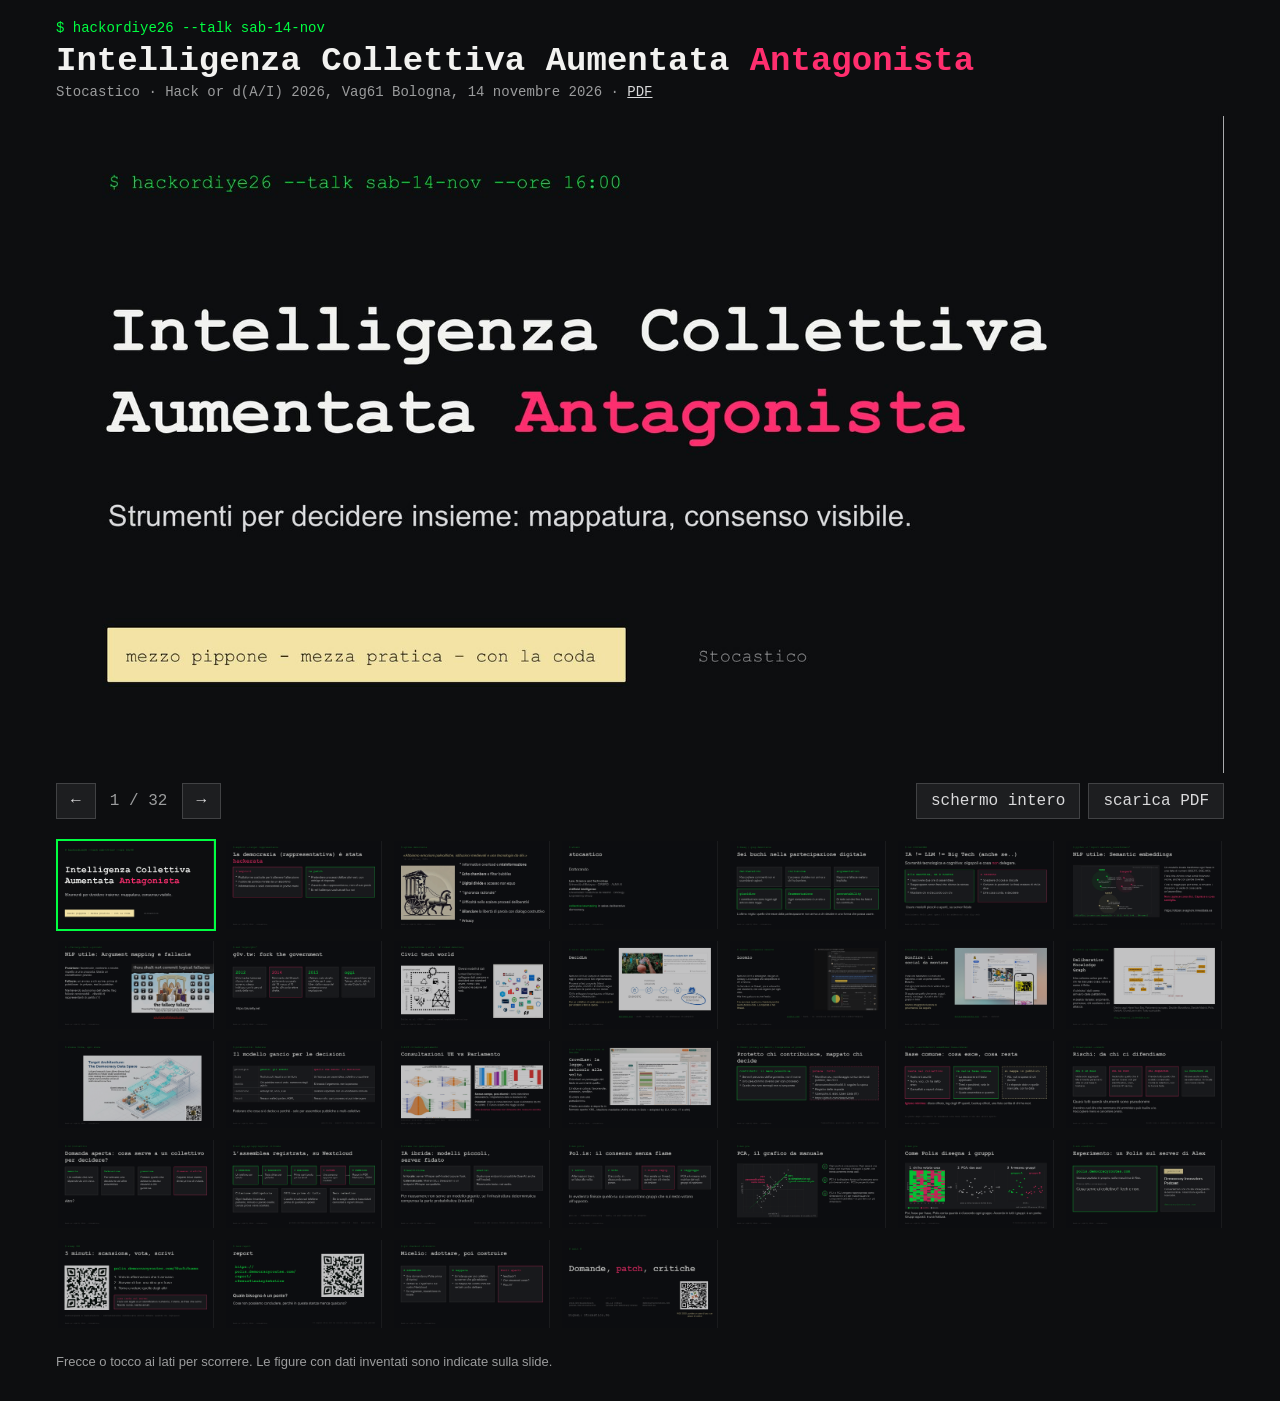
==== commit ec17b69a: "hod: shorten PDF link label Co-Authored-By: Claude Opus 5.5 <noreply@anthropic.com>" ====
--- a/hod/index.html
+++ b/hod/index.html
@@ -36,11 +36,11 @@
 <header>
 <p>$ hackordiye26 --talk sab-14-nov</p>
 <h1>Intelligenza Collettiva Aumentata <span>Antagonista</span></h1>
-<p class="meta">Stocastico · Hack or d(A/I) 2026, Vag61 Bologna, 14 novembre 2026 · <a href="intelligenza-collettiva-aumentata-antagonista.pdf">PDF con i link cliccabili</a></p>
+<p class="meta">Stocastico · Hack or d(A/I) 2026, Vag61 Bologna, 14 novembre 2026 · <a href="intelligenza-collettiva-aumentata-antagonista.pdf?v=202611141341">PDF</a></p>
 </header>
 <main>
 <div class="stage" id="stage">
-<img id="slide" src="slides/01.jpg" alt="">
+<img id="slide" src="slides/01.jpg?v=202611141341" alt="">
 <button class="prev" aria-label="Slide precedente"></button>
 <button class="next" aria-label="Slide successiva"></button>
 </div>
@@ -50,13 +50,14 @@
 <button id="b-next" aria-label="Slide successiva">&rarr;</button>
 <div class="right">
 <button id="b-full">schermo intero</button>
-<a href="intelligenza-collettiva-aumentata-antagonista.pdf" download>scarica PDF</a>
+<a href="intelligenza-collettiva-aumentata-antagonista.pdf?v=202611141341" download>scarica PDF</a>
 </div>
 </div>
 <div class="thumbs" id="thumbs"></div>
 </main>
 <footer>Frecce o tocco ai lati per scorrere. Le figure con dati inventati sono indicate sulla slide.</footer>
 <script>
+const V = "202611141341";
 const ALTS = ["Intelligenza Collettiva Aumentata Antagonista Strumenti per decidere insieme: mappatura, consenso visibile. mezzo pippone - mezza pratica – con la coda Stocastico", "La democrazia (rappresentativa) è stata hackerata l’exploit Piattaforme costruite per trattenere l’attenzione Pubblicità politica mirata da un algoritmo Informazione e soldi concentrati in poche mani la patch Pretendere processi deliberativi veri, con obbligo di risposta Accanto alla rappresentanza, non al suo posto E nel frattempo costruirceli tra noi", "Information overload e misinformazione Echo chambers e filter bubbles Digital divide e accesso non equo “Ignoranza razionale” Difficoltà nello scalare processi deliberativi Bilanciare la libertà di parola con dialogo costruttivo Privacy «Abbiamo emozioni paleolitiche, istituzioni medievali e una tecnologia da dèi.» E. O. Wilson, 2009", "stocastico Dottorando Law, Science and Technology Università di Bologna · CIRSFID – ALMA AI Artificial Intelligence Universidad Politécnica de Madrid · Ontology Engineering Group collective lawmaking in salsa deliberative democracy.", "Sei buchi nella partecipazione digitale deliberativo Raccogliere commenti non è scambiarsi ragioni. inclusione L’accesso digitale non arriva a chi ha barriere. argomentativo Ragioni e fallacie restano implicite. giuridico I contributi non sono legati agli articoli della legge. frammentazione Ogni consultazione è un silo a sé. accountability Di rado sai che fine ha fatto il tuo contributo. L’ultimo", "IA != LLM != Big Tech (anche se..) Sovranità tecnologica e cognitiva: oligopoli e cosa non delegare. alla macchina, se è nostra Trascrivere due ore di assemblea Raggruppare cento frasi che dicono la stessa cosa Mostrare chi è d’accordo con chi a nessuno Scegliere di cosa si discute Scrivere le posizioni: le frasi restano di chi le dice Dire cosa conta, e decidere Usare modelli piccoli e aperti, su", "NLP utile: Semantic embeddings Un modello locale trasforma ogni frase in una lista di numeri (SBERT, BGE-M3). Frasi che dicono cose simili finiscono vicine, anche con parole diverse. Così si raggruppa per tema, si trovano i doppioni, si vede di cosa parla un’assemblea. Non capisce cosa dici. Capisce a cosa somiglia. gira su un portatile, senza rete https://citizen.svagnoni.linkeddata.es", "NLP utile: Argument mapping e fallacie Posizione: favorevole, contraria o neutra rispetto a una proposta. Basta un classificatore piccolo. Fallacie: un avviso a chi scrive, prima di pubblicare. In privato, mai in pubblico Mantenendo autonomia dell’utente, flag fallacie contestabili – dibattiti di rappresentanti di partito (?) yourlogicalfallacyis.com", "g0v.tw: fork the government 2012 Civic hacker taiwanesi rifanno i siti del governo: stesso indirizzo, con lo zero al posto della «o». 2014 Movimento dei Girasoli: parlamento occupato dal 18 marzo al 10 aprile. g0v porta rete e dirette. 2015 vTaiwan, nato da g0v, usa Polis per il caso Uber: dalla mappa del consenso a una regolazione. oggi Rami e parenti fuori da Taiwan: g0v.hk, g0v.it, la rete Code", "Civic tech world Diversi modelli di dati Linked Democracy: collegare dati, persone e decisioni con standard aperti, come i link collegano le pagine del web. Poblet et al. (2019) · peoplepowered.org/platform-ratings", "Decidim Nato nel 2016 al Comune di Barcellona, oggi lo usano più di 500 organizzazioni. Processi a fasi, proposte, bilanci partecipativi, incontri. Un modulo segue l’attuazione di quello che si è deciso. Chi lo sviluppa si organizza su un’istanza di Decidim, Metadecidim. Per un collettivo di venti persone è un tir per andare a fare la spesa. decidim.org · AGPL · Ruby on Rails · si installa in prop", "Loomio Nato nel 2011 a Wellington, dal giro di Occupy. Lo sviluppa una cooperativa di chi ci lavora. Si discute in un thread, poi si vota entro una scadenza, con una ragione per ogni voto. Alla fine qualcuno scrive l’esito. Fra sei mesi qualcuno chiederà perché avete deciso così. La risposta è nel thread. loomio.com · AGPL · si installa in proprio con loomio-deploy", "Bonfire: il social da montare Parla con Mastodon e il resto del fediverso, e con un ponte anche con Bluesky. Per ogni post decidi chi lo vede e chi può rispondere. Si aggiunge quello che serve: gruppi, eventi, sondaggi. Social è alla 1.0, i gruppi in beta. Stanno integrando funzioni di governance. Da seguire bonfirenetworks.org · AGPL · Elixir", "Deliberation Knowledge Graph Uno schema unico per dire chi ha discusso cosa, dove e come è finita. A sinistra i dati come arrivano dalle piattaforme. A destra l’analisi: argomenti, premesse, chi sostiene e chi attacca. Dentro oggi: Have Your Say, Parlamento europeo, Decidim Barcellona, Decide Madrid, Polis, DelibAI, CrowdLaw e altri. Tutto scaricabile. dkg.svagnoni.linkeddata.es", "", "Il modello gancio per le decisioni Federare che cosa si è deciso e perché - solo per assemblee pubbliche e multi-collettivo gancio.org · «small is better», «focus on content»", "Consultazioni UE vs Parlamento Stesso campo, pesi diversi: i temi coincidono abbastanza, l’importanza data a ciascuno no. Pesticidi: dopo la consultazione l’aula si allontana da chi ha scritto. È l’unico scarto che regge ai test. Una distanza misurata non dimostra che nessuno ascolta. Sinistra: aula prima → pareri → aula dopo · Destra: distanza prima e dopo", "CrowdLaw: la legge, un articolo alla volta Selezioni un passaggio del testo e commenti quello. L’indice si colora: favorevole, contrario, conflitto. Si entra con uno pseudonimo. Il testo annotato si esporta in formato aperto XML , Machine readable (AKN) made in Bolo – adopted by EU, ONU, IT e altri)", "Protetto chi contribuisce, mappato chi decide contributi: il meno possibile Serve il percorso dell’argomento, non il nome Uno pseudonimo diverso per ogni processo Quello che non raccogli non si sequestra potere: tutto Monithon.eu: monitoraggio civico dei fondi pubblici, dal 2013 dovevannoinostrisoldi.it: seguire la spesa Registro delle risposte Openpolis.it, istat, Open Data (!!!) https://github.c", "Base comune: cosa esce, cosa resta resta nel collettivo Audio e trascritti Nomi, voci, chi ha detto cosa Cancellati a report chiuso va nella base comune La decisione e il testo approvato Temi e posizioni, solo in aggregato Quale assemblea e quando si mappa in pubblico Atti, voti e spese di chi decide Le risposte date e quelle mancate, con la data Igiene minima: disco cifrato, log degli IP spenti, ", "Rischi: da chi ci difendiamo chi è in sala Vede solo aggregati. Ma in trenta persone lo stile di una frase ti tradisce. chi ha root Vede tutto quello che il server riceve: voti per identificativo, orari, indirizzi IP nei log. chi sequestra Prende tutto quello che è stato conservato. Conta la retention, non la buona fede. il fornitore IA Riceve audio o testo, se esternalizzi. In locale non riceve n", "Domanda aperta: cosa serve a un collettivo per decidere? memoria Un verbale che non dipende da chi c’era. federazione Far arrivare una decisione ad altre assemblee. pressione Portare quello che abbiamo deciso davanti a chi governa. dissenso visibile Sapere dove siamo divisi prima di votare. Altro?", "L’assemblea registrata, su Nextcloud 1 registra Un telefono per tavolo 2 trascrive Testo diviso per parlante 3 analizza Prima ogni tavolo, poi tra tavoli 4 rivede Una persona approva ogni risultato 5 pubblica Report in PDF, Markdown, JSON Citazione obbligatoria Ogni risultato rimanda a parlante, minuto e parole esatte. Senza prova viene scartato. Offline prima di tutto L’audio si salva sul telefon", "IA ibrida: modelli piccoli, server fidato trascrizione In locale: server Whisper self-hosted oppure Vosk. Esternalizzata: Mistral (UE), Deepgram o un endpoint Whisper compatibile. analisi Qualunque endpoint compatibile OpenAI, anche self-hosted. Riceve solo testo, mai audio. Per riassumere non serve un modello gigante, se l’infrastruttura deterministica compensa la parte probabilistica (tradeoff) ", "Pol.is: il consenso senza flame 1 scrivi Affermazioni brevi, un’idea alla volta. 2 vota D’accordo, in disaccordo oppure passo. 3 niente reply Non esiste un thread, quindi non c’è niente da trollare. 4 raggruppa PCA e k-means sulla matrice dei voti: gruppi di opinione. In evidenza finisce quello su cui concordano gruppi che sul resto votano all’opposto. pol.is · compdemocracy.org · AGPL, si può osp", "PCA, il grafico da manuale 1 Ogni punto è una persona. Ogni asse è una frase: con due frasi il disegno è piatto, con trenta avremmo trenta assi. 2 PC1 è la direzione lungo cui le persone sono più diverse tra loro. PC2 è perpendicolare 3 PC1 e PC2 vengono rappresentate come dimensioni x e y per massimizzare le componenti (astratte) – si può fare con più dimensioni", "Come Polis disegna i gruppi Poi, frase per frase, Polis conta quanto è d’accordo ogni gruppo. Accordo in tutti i gruppi: è un ponte. Gruppi opposti: è una frattura. Illustrazione con dati inventati", "Esperimento: un Polis sul server di Alex polis.democracyroutes.com Istanza ospitata in proprio, sulla macchina di Alex. Il tema della conversazione: Cosa serve al collettivo? Tech e non. pubblicità Democracy Innovators Podcast Conversazioni con chi sta ridisegnando la democrazia. Trascrizioni aperte e ricercabili. democracyinnovators.com", "5 minuti: scansiona, vota, scrivi [QR] da inserire polis.democracyroutes.com/5hafu3uxmz Vota le affermazioni che ti arrivano Scrivine di tue: una idea per frase Torna a votare quelle degli altri cosa resta sul server I tuoi voti legati a un identificativo numerico, l’orario, le frasi che scrivi. Niente nome, niente email. Partecipare è facoltativo · conversazione cancellata entro domani quando mi ", "report Quale bisogno è un ponte? Cosa non possiamo concludere, perché in questa stanza manca qualcuno? Il report dice chi ha votato cosa in aggregato, non perché https://polis.democracyroutes.com/report/r8ewza4txuknykwkwtfnw", "Micelio: adottare, poi costruire X assemblea Una domanda su Polis prima di riunirsi Verbali su CryptPad o sul vostro Nextcloud Se registrate, trascrizione in locale X mappare Un’istanza per più collettivi, su server che già esistono La mappa del vostro comune: verbali contro delibere Punti aperti feedback? Che strumenti usate? Rischi?", "Domande, patch, critiche grafo e ontologia w3id.org/deliberation github.com/Stocastico96 attrezzi pol.is (orbis) github.com/Democracy-Routes da ascoltare democracyinnovators.com monithon.eu W3C DDS: portate un caso d’uso o un pezzo di codice Signal: Stocastico.96"];
 const N = ALTS.length;
 const pad = i => String(i).padStart(2, "0");
@@ -64,16 +65,16 @@
 let cur = 1;
 function show(i){
   cur = Math.min(N, Math.max(1, i));
-  img.src = "slides/" + pad(cur) + ".jpg";
+  img.src = "slides/" + pad(cur) + ".jpg?v=" + V;
   img.alt = "Slide " + cur + ": " + ALTS[cur-1];
   count.textContent = cur + " / " + N;
   thumbs.querySelectorAll("img").forEach((t, k) => t.classList.toggle("on", k + 1 === cur));
   if (history.replaceState) history.replaceState(null, "", "#" + cur);
-  if (cur < N) { const pre = new Image(); pre.src = "slides/" + pad(cur + 1) + ".jpg"; }
+  if (cur < N) { const pre = new Image(); pre.src = "slides/" + pad(cur + 1) + ".jpg?v=" + V; }
 }
 for (let i = 1; i <= N; i++){
   const t = document.createElement("img");
-  t.src = "slides/" + pad(i) + ".jpg"; t.loading = "lazy"; t.alt = "Miniatura slide " + i;
+  t.src = "slides/" + pad(i) + ".jpg?v=" + V; t.loading = "lazy"; t.alt = "Miniatura slide " + i;
   t.addEventListener("click", () => { show(i); window.scrollTo({top: 0, behavior: "smooth"}); });
   thumbs.appendChild(t);
 }
